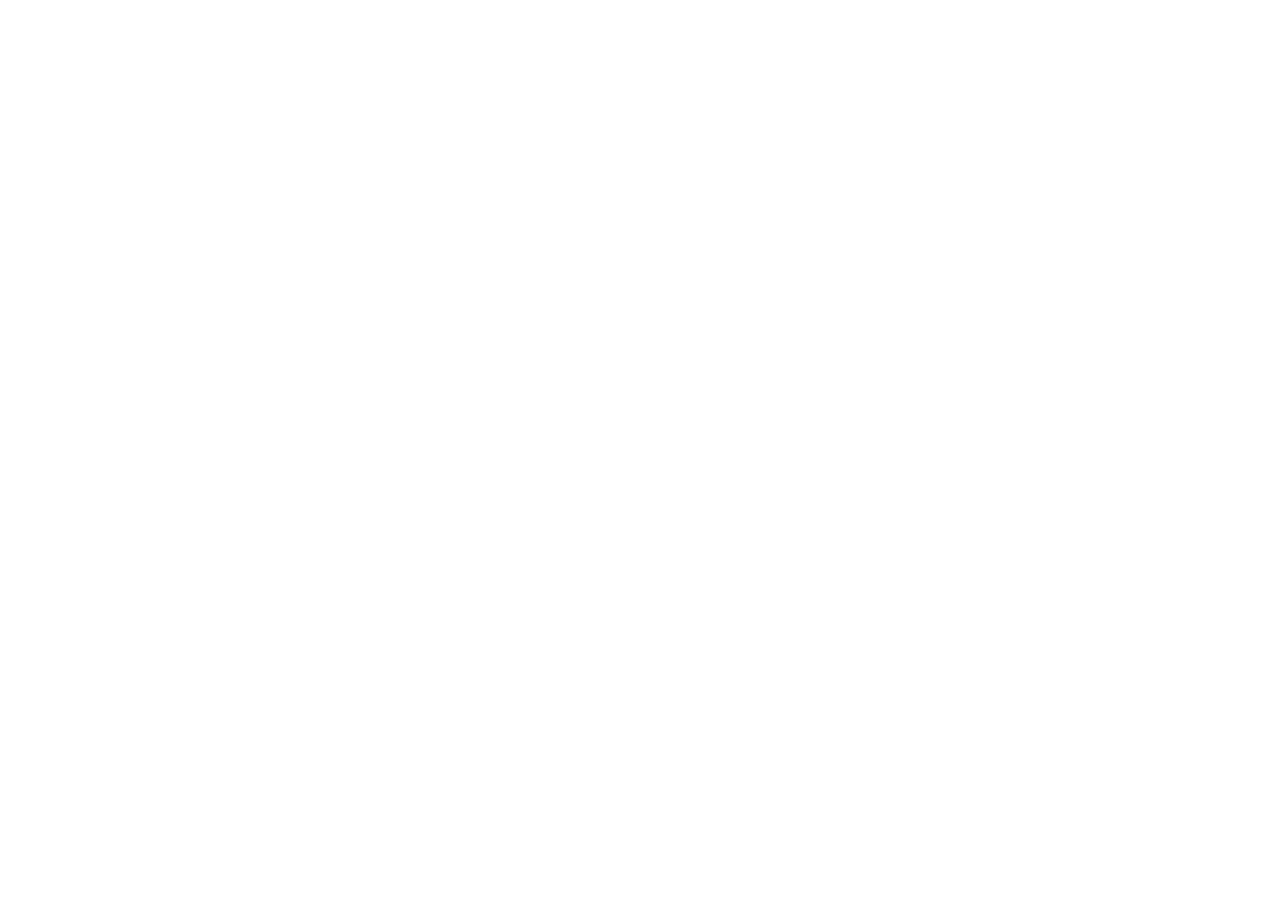
==== index.html @ a658e03a "Initialize static REVELECT project" ====
<!doctype html>
<html lang="en">
<head>
  <meta charset="utf-8">
  <meta name="viewport" content="width=device-width, initial-scale=1">
  <title>REVELECT</title>
  <link rel="stylesheet" href="css/style.css">
</head>
<body>
  <main></main>
  <script src="js/storage.js"></script>
  <script src="js/engine.js"></script>
  <script src="js/app.js"></script>
</body>
</html>
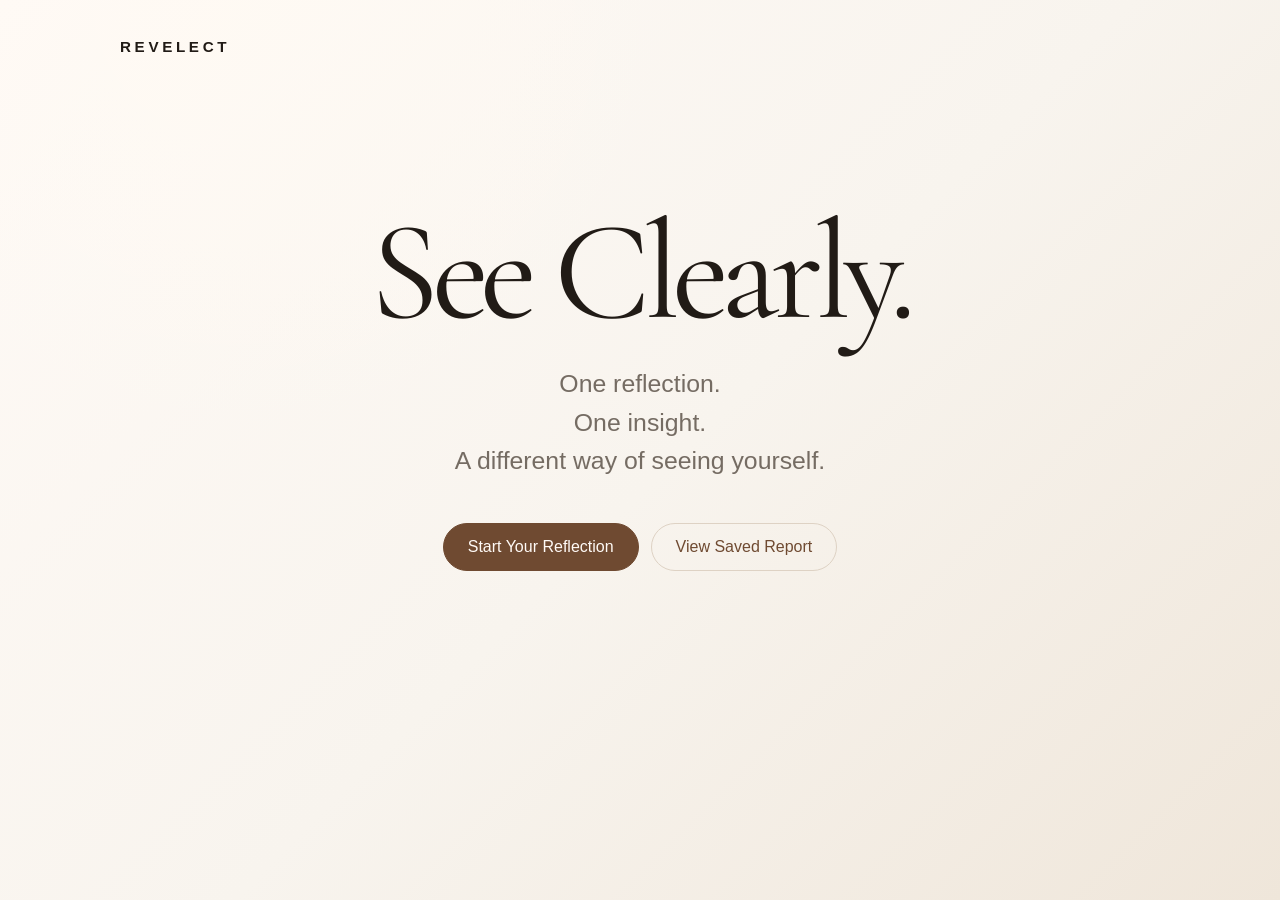
==== commit c97854bd: "Redesign editorial experience" ====
--- a/index.html
+++ b/index.html
@@ -4,6 +4,9 @@
   <meta charset="utf-8">
   <meta name="viewport" content="width=device-width, initial-scale=1">
   <title>REVELECT</title>
+  <link rel="preconnect" href="https://fonts.googleapis.com">
+  <link rel="preconnect" href="https://fonts.gstatic.com" crossorigin>
+  <link href="https://fonts.googleapis.com/css2?family=Cormorant+Garamond:wght@400;500&display=swap" rel="stylesheet">
   <link rel="stylesheet" href="css/style.css">
 </head>
 <body>
--- a/css/style.css
+++ b/css/style.css
@@ -0,0 +1,222 @@
+:root {
+  color-scheme: light;
+  --bg: #f8f4ee;
+  --paper: #fffaf6;
+  --ink: #211b16;
+  --muted: #756c63;
+  --soft: #a99684;
+  --brand: #6f4a31;
+  --line: #ded2c4;
+}
+
+* { box-sizing: border-box; }
+
+body {
+  margin: 0;
+  min-height: 100vh;
+  font-family: Calibri, "Segoe UI", sans-serif;
+  color: var(--ink);
+  background:
+    radial-gradient(circle at 18% 0%, rgba(255, 250, 243, 0.72), transparent 28rem),
+    linear-gradient(135deg, var(--paper) 0%, var(--bg) 52%, #efe6da 100%);
+}
+
+main { min-height: 100vh; }
+
+a { color: inherit; text-decoration-thickness: 1px; text-underline-offset: 0.28em; }
+
+.shell {
+  width: min(1040px, calc(100% - 64px));
+  margin: 0 auto;
+  padding: 38px 0 72px;
+}
+
+.nav {
+  display: flex;
+  align-items: center;
+  justify-content: space-between;
+  gap: 20px;
+  margin-bottom: clamp(72px, 13vh, 150px);
+  color: var(--muted);
+  font-size: 0.95rem;
+}
+
+.logo {
+  color: var(--ink);
+  font-weight: 700;
+  letter-spacing: 0.24em;
+  text-decoration: none;
+}
+
+.nav__links { display: flex; gap: 22px; }
+
+.landing {
+  min-height: calc(100vh - 110px);
+  display: flex;
+  flex-direction: column;
+}
+
+.hero {
+  flex: 1;
+  display: flex;
+  flex-direction: column;
+  align-items: center;
+  justify-content: center;
+  text-align: center;
+  padding: 4vh 0 16vh;
+}
+
+h1, h2, .quote, .reflection-title, .report-title {
+  font-family: "Cormorant Garamond", Georgia, serif;
+  font-weight: 400;
+}
+
+h1 {
+  margin: 0;
+  font-size: clamp(4.8rem, 11vw, 9rem);
+  line-height: 0.88;
+  letter-spacing: -0.055em;
+}
+
+.lead {
+  max-width: 480px;
+  margin: 30px auto 0;
+  color: var(--muted);
+  font-size: clamp(1.2rem, 2vw, 1.55rem);
+  line-height: 1.55;
+}
+
+.actions {
+  display: flex;
+  flex-wrap: wrap;
+  justify-content: center;
+  gap: 12px;
+  margin-top: 42px;
+}
+
+.button {
+  display: inline-flex;
+  align-items: center;
+  justify-content: center;
+  min-height: 48px;
+  padding: 0 24px;
+  border: 1px solid var(--brand);
+  border-radius: 999px;
+  background: var(--brand);
+  color: var(--paper);
+  font-family: Calibri, "Segoe UI", sans-serif;
+  font-size: 1rem;
+  font-weight: 400;
+  text-decoration: none;
+  cursor: pointer;
+  transition: background 160ms ease, border-color 160ms ease, color 160ms ease;
+}
+
+.button:hover { background: #593a27; border-color: #593a27; }
+.button--ghost { background: transparent; color: var(--brand); border-color: var(--line); }
+.button--ghost:hover { background: rgba(111, 74, 49, 0.06); border-color: var(--soft); color: var(--ink); }
+.button:disabled { opacity: 0.45; cursor: not-allowed; }
+
+.eyebrow {
+  color: var(--muted);
+  font-size: 0.82rem;
+  letter-spacing: 0.18em;
+  text-transform: uppercase;
+}
+
+.card {
+  padding: clamp(34px, 6vw, 72px);
+  border: 1px solid rgba(111, 74, 49, 0.13);
+  border-radius: 2px;
+  background: rgba(255, 250, 246, 0.58);
+}
+
+.progress { height: 1px; background: var(--line); margin: 30px 0 54px; }
+.progress__bar { height: 100%; background: var(--brand); transition: width 180ms ease; }
+
+.question {
+  max-width: 820px;
+  margin: 0 auto;
+}
+
+.question h1 {
+  max-width: 700px;
+  margin: 0 auto;
+  font-size: clamp(2rem, 4vw, 3.15rem);
+  line-height: 1.12;
+  letter-spacing: -0.03em;
+  text-align: center;
+}
+
+.question .eyebrow { text-align: center; }
+
+.scale {
+  display: grid;
+  grid-template-columns: repeat(5, 1fr);
+  gap: 14px;
+  margin-top: 54px;
+}
+
+.option, .scale button {
+  min-height: 78px;
+  border: 1px solid var(--line);
+  border-radius: 2px;
+  background: rgba(255, 250, 246, 0.72);
+  padding: 22px 18px;
+  color: var(--ink);
+  font-family: Calibri, "Segoe UI", sans-serif;
+  font-size: 1rem;
+  font-weight: 400;
+  line-height: 1.35;
+  cursor: pointer;
+  transition: border-color 160ms ease, background 160ms ease, transform 160ms ease;
+}
+
+.option:hover, .scale button:hover { border-color: var(--brand); background: var(--paper); transform: translateY(-1px); }
+
+textarea {
+  width: 100%;
+  min-height: 190px;
+  margin-top: 54px;
+  border: 1px solid var(--line);
+  border-radius: 2px;
+  padding: 24px;
+  font: inherit;
+  background: rgba(255, 250, 246, 0.72);
+  color: var(--ink);
+  line-height: 1.55;
+}
+
+.controls { display: flex; justify-content: space-between; gap: 12px; margin-top: 34px; }
+
+.report {
+  max-width: 820px;
+  margin: 0 auto;
+}
+.report h1 { font-size: clamp(3.4rem, 7vw, 6.3rem); }
+.report .lead { margin-left: 0; }
+.report-list { margin-top: 72px; }
+.metric { padding: 0 0 44px; margin-bottom: 44px; border-bottom: 1px solid var(--line); }
+.metric span { display: block; margin-bottom: 18px; font-family: "Cormorant Garamond", Georgia, serif; font-size: clamp(2.1rem, 4vw, 3.2rem); line-height: 1; }
+.metric b { display: block; color: var(--brand); font-size: clamp(3.2rem, 8vw, 6.5rem); font-weight: 400; line-height: 0.95; }
+.metric p { max-width: 520px; color: var(--muted); font-size: 1.12rem; line-height: 1.6; }
+.mirror { margin: 66px 0 0; padding: clamp(30px, 5vw, 54px); border: 1px solid var(--line); background: rgba(255, 250, 246, 0.5); }
+.mirror strong { display: block; margin-bottom: 16px; font-family: "Cormorant Garamond", Georgia, serif; font-size: clamp(2rem, 4vw, 3rem); font-weight: 400; }
+.mirror span { display: block; color: var(--muted); font-size: 1.18rem; line-height: 1.65; }
+.empty { text-align: center; max-width: 640px; margin: 80px auto; }
+.empty h1 { font-size: clamp(3.2rem, 8vw, 6rem); }
+
+@media (max-width: 760px) {
+  .shell { width: min(100% - 36px, 1040px); padding-top: 28px; }
+  .nav { margin-bottom: 56px; }
+  .nav__links { display: none; }
+  h1 { font-size: clamp(4rem, 18vw, 6rem); }
+  .hero { padding-bottom: 10vh; }
+  .actions { flex-direction: column; align-items: stretch; width: 100%; max-width: 280px; }
+  .scale { grid-template-columns: 1fr; }
+  .controls { align-items: stretch; flex-direction: column-reverse; }
+}
+.closing { margin-top: 56px; padding-top: 42px; border-top: 1px solid var(--line); }
+.closing strong { display: block; font-family: "Cormorant Garamond", Georgia, serif; font-size: clamp(2rem, 4vw, 3rem); font-weight: 400; }
+.closing p { color: var(--muted); font-size: 1rem; line-height: 1.55; }
+.closing span { display: block; max-width: 620px; font-family: "Cormorant Garamond", Georgia, serif; font-size: clamp(1.8rem, 4vw, 3rem); line-height: 1.15; }
